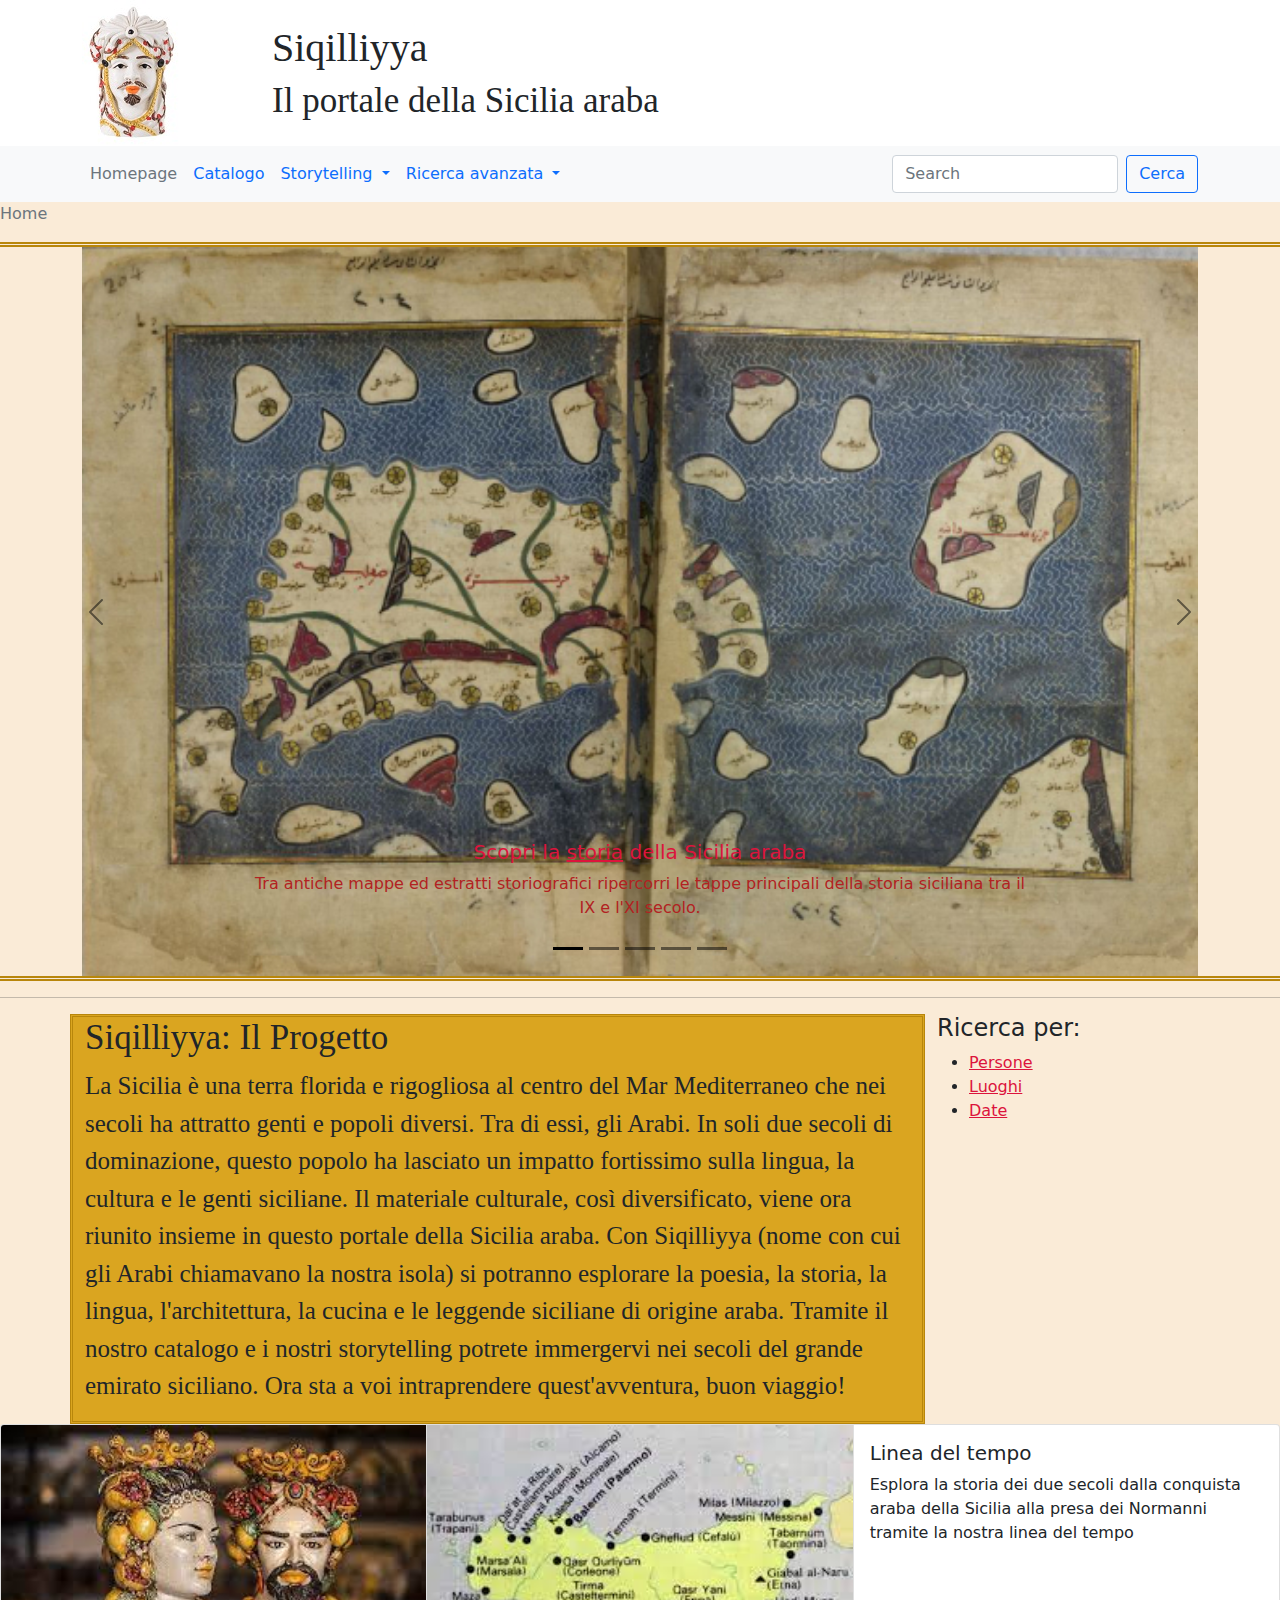
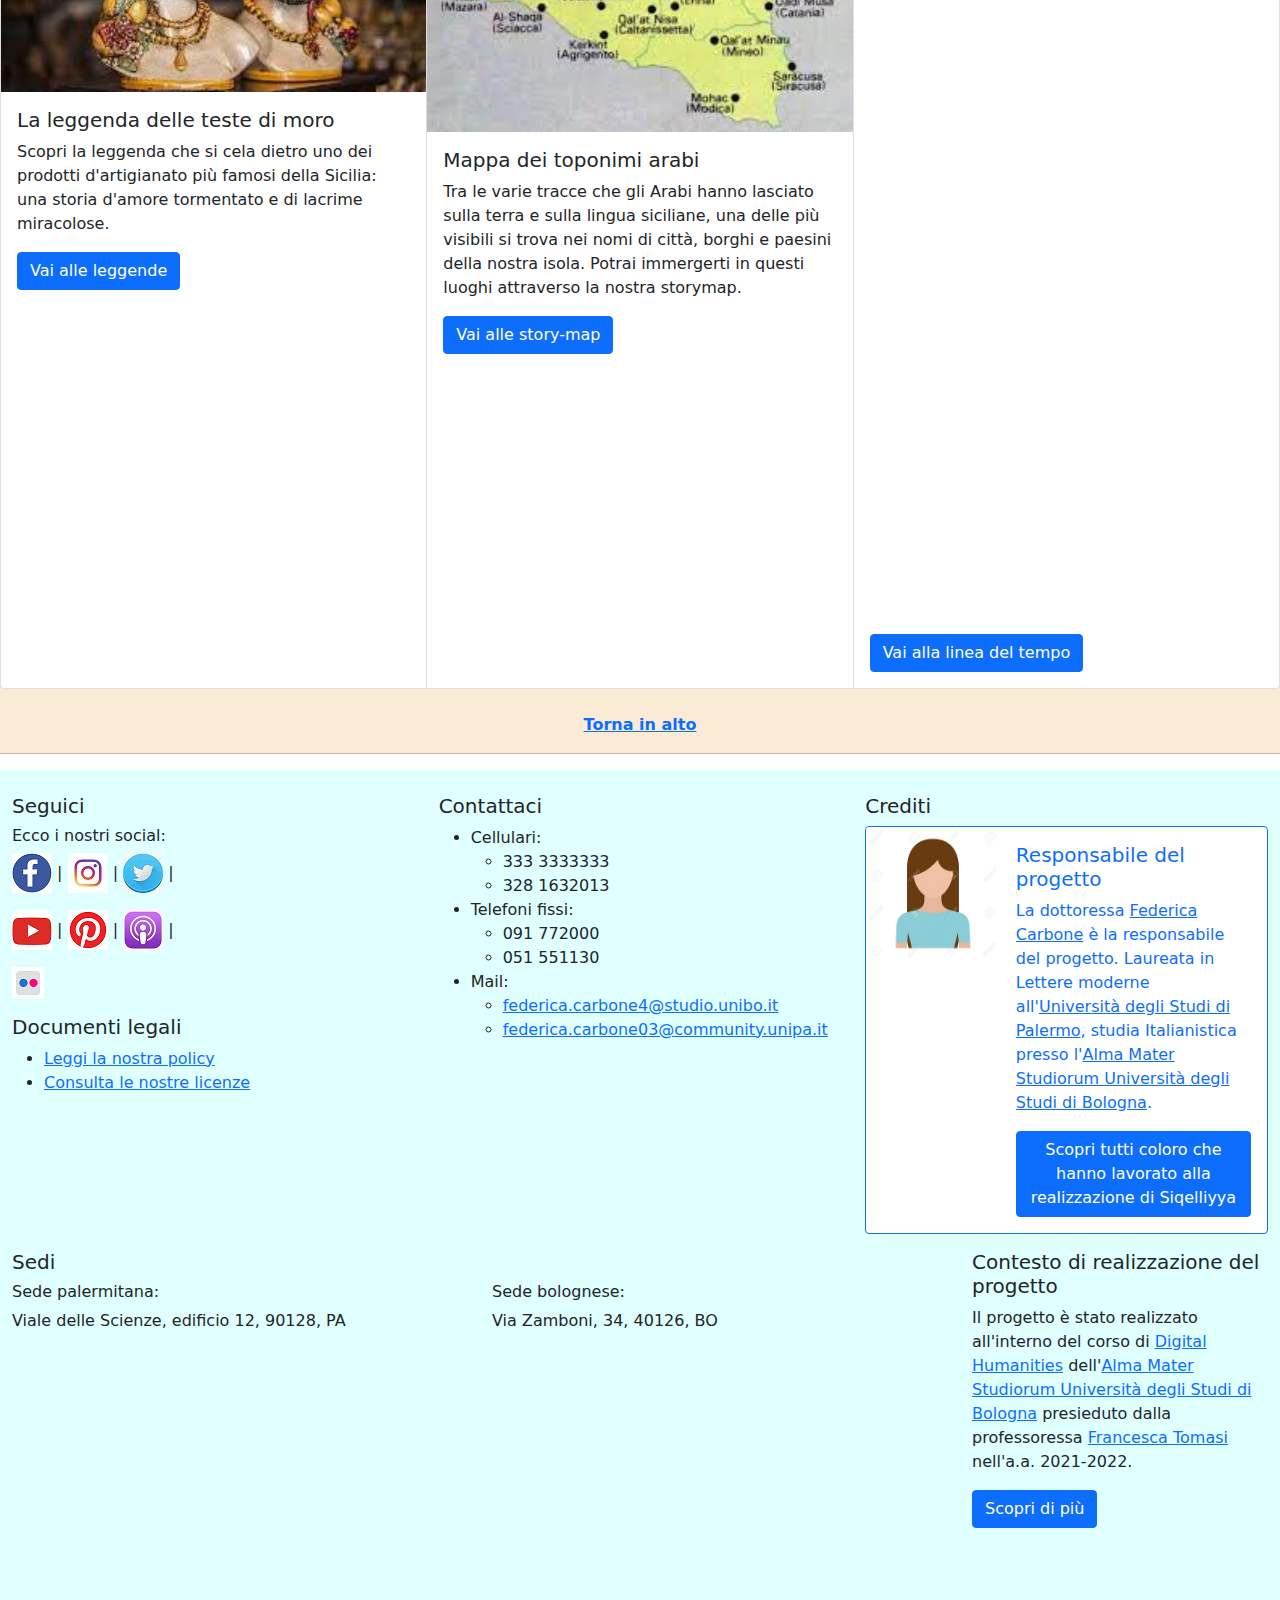
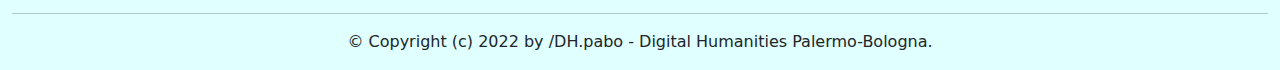
==== index.html @ 3240d675 "crediti_immagini" ====
<!DOCTYPE html>
<html>
	<head>
		<title>Siqilliyya | Il portale della Sicilia araba</title>
		<meta charset="UTF-8"/>
		<link rel="stylesheet" type="text/css" href="bootstrap/css/bootstrap.min.css"/>
		<link rel="stylesheet" href="css/stile_homepage.css"/>
		<link rel="icon" type="image/x-icon" href="immagini/logo-sicilia.ico"/>
	</head>
	<body>
		<header>
			<span id="top"></span>
			<div class="container">
				<div class="row">
					<div class="col-md-2">
						<img src="immagini/testa_di_moro_logo_2.jpg" alt="logo">
					</div>
					<div class="col-md-10">
						<br/>
						<h1>Siqilliyya</h1>
						<h3>Il portale della Sicilia araba</h3>
					</div>
				</div>
			</div>
			</hr>
		</header>
		<main>
			<section class="testata" id="testata">
				<nav class="navbar navbar-expand-lg bg-light">
  					<div class="container">
    					<div class="collapse navbar-collapse" id="navbarSupportedContent">
      						<ul class="navbar-nav me-auto mb-2 mb-lg-0">
        						<li class="nav-item">
          							<a class="nav-link disabled" aria-current="page" href="#">Homepage</a>
        						</li>
        						<li class="nav-item">
          							<a class="nav-link" href="catalogo.html">Catalogo</a>
        						</li>
        						<li class="nav-item dropdown">
          							<a class="nav-link dropdown-toggle" href="#" id="navbarDropdown" role="button" data-bs-toggle="dropdown" aria-expanded="false">
            							Storytelling
          							</a>
          							<ul class="dropdown-menu" aria-labelledby="navbarDropdown">
            							<li><a class="dropdown-item" href="#">Mappe</a></li>
            							<li><a class="dropdown-item" href="#">Linee del tempo</a></li>
            							<li><hr class="dropdown-divider"></li>
            							<li><a class="dropdown-item" href="#">Esplora la Sicilia araba in VR scene</a></li>
          							</ul>
        						</li>
        						<li class="nav-item dropdown">
          							<a class="nav-link dropdown-toggle" href="#" id="navbarDropdown" role="button" data-bs-toggle="dropdown" aria-expanded="false">
            							Ricerca avanzata
          							</a>
          							<ul class="dropdown-menu" aria-labelledby="navbarDropdown">
            							<li><a class="dropdown-item" href="#">Per persone</a></li>
            							<li><a class="dropdown-item" href="#">Per luoghi</a></li>
            							<li><a class="dropdown-item" href="#">Per date</a></li>
          							</ul>
        						</li>
         					</ul>
      						<form class="d-flex" role="search">
        						<input class="form-control me-2" type="search" placeholder="Search" aria-label="Search">
        						<button class="btn btn-outline-primary" type="submit">Cerca</button>
      						</form>
    					</div>
  					</div>
				</nav>
			</section>
			<section id="briciole">
				<nav aria-label="breadcrumb">
  					<ol class="breadcrumb">
    					<li class="breadcrumb-item active" aria-current="page">Home</li>
  					</ol>
				</nav>
			</section>
			<section id="carosello">
				<div id="carouselExampleDark" class="carousel carousel-dark slide" data-bs-ride="carousel">
					<div class="carousel-indicators">
						<button type="button" data-bs-target="#carouselExampleDark" data-bs-slide-to="0" class="active" aria-current="true" aria-label="Slide 1"></button>
					    <button type="button" data-bs-target="#carouselExampleDark" data-bs-slide-to="1" aria-label="Slide 2"></button>
					    <button type="button" data-bs-target="#carouselExampleDark" data-bs-slide-to="2" aria-label="Slide 3"></button>
					    <button type="button" data-bs-target="#carouselExampleDark" data-bs-slide-to="3" aria-label="Slide 4"></button>
					    <button type="button" data-bs-target="#carouselExampleDark" data-bs-slide-to="4" aria-label="Slide 5"></button>
					</div>
					<div class="container">
						<div class="carousel-inner">
					    	<div class="carousel-item active" data-bs-interval="10000">
					      		<img src="immagini/tabula_rogeriana.jpg" class="d-block w-100" alt="Storiografia" title="Immagine tratta da Wikimedia Commons [[File:Tabula Rogeriana - Map of Sicily.jpg|thumb|Tabula Rogeriana - Map of Sicily]]">
						    	<div class="carousel-caption d-none d-md-block">
						        	<h5>Scopri la <a href="#">storia</a> della Sicilia araba</h5>
						        	<p>Tra antiche mappe ed estratti storiografici ripercorri le tappe principali della storia siciliana tra il IX e l'XI secolo.</p>
						    	</div>
					    	</div>
					    	<div class="carousel-item" data-bs-interval="2000">
					    		<img src="immagini/poesia2.jpg" class="d-block w-100" alt="Poesia" title="Immagine tratta da un tweet di Alessandro D'Avenia">
					      		<div class="carousel-caption d-none d-md-block">
					        		<h5>Scopri i <a href="#">poeti</a> arabi di Sicilia</h5>
					        		<p>Troverai le traduzioni delle più belle poesie della Sicilia araba.</p>
					      		</div>
					    	</div>
					    	<div class="carousel-item">
					      		<img src="immagini/chiostro_monreale.jpg" class="d-block w-100" alt="Architettura" title="Immagine tratta da Uncovered Sicily">
					      		<div class="carousel-caption d-none d-md-block" id="monreale">
					        		<h5>Scopri l'<a href="#">architettura</a> arabo-normanna</h5>
					        		<p>Attraverso le immagini ed una mappa interattiva ti sembrerà di passeggiare per le vie della Palermo arabo-normanna.</p>
					      		</div>
					    	</div>
					   	 	<div class="carousel-item">
					      		<img src="immagini/couscous.jpg" class="d-block w-100" alt="Cucina" title="Immagine tratta da blog.cookaround.com/blumirtillo">
					      		<div class="carousel-caption d-none d-md-block">
					        		<h5>Scopri le influenze arabe nella <a href="#">cucina</a> siciliana</h5>
					        		<p>Dal cous cous alla cubbaita, dalla caponata al cannolo... Attraverso le nostre ricette assapora gli influssi arabi sulla cucina siciliana.</p>
					      		</div>
					    	</div>
					    	<div class="carousel-item">
					      		<img src="immagini/lingue_a_confronto.jpeg" class="d-block w-100" alt="Linguistica" title="Immagine originale realizzata con PowerPoint">
					      		<div class="carousel-caption d-none d-md-block">
					        		<h5>Scopri le tracce dell'Arabo nei <a href="#">dialetti</a> siciliani</h5>
					        		<p>Cognomi, toponimi, parole quotidiane o dimenticate dei Siciliani, discendenti dei Saraceni.</p>
					      		</div>
					    	</div>
						</div>
					</div>
					<button class="carousel-control-prev" type="button" data-bs-target="#carouselExampleDark" data-bs-slide="prev">
					    <span class="carousel-control-prev-icon" aria-hidden="true"></span>
					    <span class="visually-hidden">Precedente</span>
					</button>
					<button class="carousel-control-next" type="button" data-bs-target="#carouselExampleDark" data-bs-slide="next">
					    <span class="carousel-control-next-icon" aria-hidden="true"></span>
					    <span class="visually-hidden">Successivo</span>
					</button>
				</div>
			</section>
			<section id="presentazione">
				<hr>
				<div class="container">
					<div class="row">
						<div class="col-md-9" id="progetto">
							<h3 id="titolo_progetto">Siqilliyya: Il Progetto</h3>
							<p id="testo_progetto">La Sicilia è una terra florida e rigogliosa al centro del Mar Mediterraneo che nei secoli ha attratto genti e popoli diversi. Tra di essi, gli Arabi. In soli due secoli di dominazione, questo popolo ha lasciato un impatto fortissimo sulla lingua, la cultura e le genti siciliane. Il materiale culturale, così diversificato, viene ora riunito insieme in questo portale della Sicilia araba. Con Siqilliyya (nome con cui gli Arabi chiamavano la nostra isola) si potranno esplorare la poesia, la storia, la lingua, l'architettura, la cucina e le leggende siciliane di origine araba. Tramite il nostro catalogo e i nostri storytelling potrete immergervi nei secoli del grande emirato siciliano. Ora sta a voi intraprendere quest'avventura, buon viaggio!</p>
						</div>
						<div class="col-md-3">
							<h4>Ricerca per:</h4>
							<ul>
								<li><a href="#">Persone</a></li>
								<li><a href="#">Luoghi</a></li>
								<li><a href="#">Date</a></li>
							</ul>
						</div>
					</div>
				</div>
			</section>
			<section id="cards">
				<div class="card-group">
  					<div class="card">
    					<img src="immagini/teste_di_moro_3.jpg" class="card-img-top" alt="Leggende" title="Immagine tratta da BB22">
    					<div class="card-body">
      						<h5 class="card-title">La leggenda delle teste di moro</h5>
      						<p class="card-text">Scopri la leggenda che si cela dietro uno dei prodotti d'artigianato più famosi della Sicilia: una storia d'amore tormentato e di lacrime miracolose.</p>
      						<a href="#" class="btn btn-primary">Vai alle leggende</a>
    					</div>
  					</div>
  					<div class="card">
    					<img src="immagini/toponimi.jpg" class="card-img-top" alt="toponimi" title="Immagine tratta da Nuovo Sud">
    					<div class="card-body">
      						<h5 class="card-title">Mappa dei toponimi arabi</h5>
      						<p class="card-text">Tra le varie tracce che gli Arabi hanno lasciato sulla terra e sulla lingua siciliane, una delle più visibili si trova nei nomi di città, borghi e paesini della nostra isola. Potrai immergerti in questi luoghi attraverso la nostra storymap.</p>
      						<a href="#" class="btn btn-primary">Vai alle story-map</a>
    					</div>
  					</div>
  					<div class="card">
    					<div class="card-body">
      						<h5 class="card-title">Linea del tempo</h5>
      						<p class="card-text">Esplora la storia dei due secoli dalla conquista araba della Sicilia alla presa dei Normanni tramite la nostra linea del tempo</p>
      						<p><iframe src='https://cdn.knightlab.com/libs/timeline3/latest/embed/index.html?source=1vl5RBCYtblyzmoqwrYj-UDU_9cES_SzyywRX2zq_ZBI&font=Default&lang=it&initial_zoom=2&height=650' width='100%' height='650' webkitallowfullscreen mozallowfullscreen allowfullscreen frameborder='0'></iframe></p>
      						<a href="https://cdn.knightlab.com/libs/timeline3/latest/embed/index.html?source=1vl5RBCYtblyzmoqwrYj-UDU_9cES_SzyywRX2zq_ZBI&font=Default&lang=it&initial_zoom=2&height=650" class="btn btn-primary">Vai alla linea del tempo</a>
      					</div>
  					</div>
				</div>
			</section>
			<br/>
			<div class="container" id="back_to_top">
				<div class="row">
					<div class="col-md-12"><a href="#top"><strong>Torna in alto</strong></a></div>
				</div>
			</div>
			<hr/>
		</main>
		<footer>
			<br/>
			<div class="container-fluid">	
				<div class="row">
					<div class="col-md-4">	
						<h5>Seguici</h5>
						<h6>Ecco i nostri social:</h6>
						<p><a href="#"><img src="immagini/facebook.png" title="Facebook" /></a> | <a href="#"><img src="immagini/instagram.jpg" title="Instagram" /></a> | <a href="#"><img src="immagini/twitter.jpg" title="Twitter" /></a> | </p>
						<p><a href="#"><img src="immagini/youtube.png" title="YouTube" /></a> | <a href="#"><img src="immagini/pinterest.png" title="Pinterest" /></a> | <a href="#"><img src="immagini/itunes.png" title="I-Tunes" /></a> | </p>
						<p><a href="#"><img src="immagini/flickr.png" title="Flickr" /></a></p>
						<h5>Documenti legali</h5>
						<ul>
							<li><a href="#">Leggi la nostra policy</a></li>
							<li><a href="#">Consulta le nostre licenze</a></li>
						</ul>
					</div>
					<div class="col-md-4">
						<h5>Contattaci</h5>
						<ul>
							<li>Cellulari:
								<ul>
									<li>333 3333333</li>
									<li>328 1632013</li>
								</ul>
							</li>
							<li>Telefoni fissi:
								<ul>
									<li>091 772000</li>
									<li>051 551130</li>
								</ul>
							</li>
							<li>Mail:
								<ul>
									<li><a href="#">federica.carbone4@studio.unibo.it</a></li>
									<li><a href="#">federica.carbone03@community.unipa.it</a></li>
								</ul>
							</li>
						</ul>
					</div>
					<div class="col-md-4">
						<h5>Crediti</h5>
						<div class="card border-primary mb-3" style="max-width: 540px;">
  							<div class="row g-0">
    							<div class="col-md-4">
      								<img src="immagini/donna.png" class="img-fluid rounded-start" alt="Federica_Carbone" title="Immagine tratta da it.123rf.com">
    							</div>
    							<div class="col-md-8">
      								<div class="card-body text-primary">
        								<h5 class="card-title">Responsabile del progetto</h5>
        								<p class="card-text">La dottoressa <a href="">Federica Carbone</a> è la responsabile del progetto. Laureata in Lettere moderne all'<a href="#">Università degli Studi di Palermo</a>, studia Italianistica presso l'<a href="">Alma Mater Studiorum Università degli Studi di Bologna</a>.</p>
        								<a href="#" class="btn btn-primary">Scopri tutti coloro che hanno lavorato alla realizzazione di Siqelliyya</a>
      								</div>
    							</div>
  							</div>
						</div>
					</div>
				</div>
				<div class="row">
					<div class="col-md-9">
						<h5>Sedi</h5>
						<div class="row">
							<div class="col-md-6">
								<h6>Sede palermitana:</h6>
								<p>Viale delle Scienze, edificio 12, 90128, PA</p>
								<p><iframe src="https://www.google.com/maps/embed?pb=!1m14!1m8!1m3!1d12558.442365567298!2d13.3463166!3d38.102727!3m2!1i1024!2i768!4f13.1!3m3!1m2!1s0x0%3A0xcbac9ff4df2a807a!2sEdificio%2012%20-%20Scienze%20umanistiche%2C%20Lettere%20e%20Filosofia!5e0!3m2!1sit!2sit!4v1656497233109!5m2!1sit!2sit" width="300" height="225" style="border:0;" allowfullscreen="" loading="lazy" referrerpolicy="no-referrer-when-downgrade"></iframe></p>
							</div>
							<div class="col-md-6">
								<h6>Sede bolognese:</h6>
								<p>Via Zamboni, 34, 40126, BO</p>
								<p><iframe src="https://www.google.com/maps/embed?pb=!1m18!1m12!1m3!1d2845.901742406408!2d11.351446300000001!3d44.4966801!2m3!1f0!2f0!3f0!3m2!1i1024!2i768!4f13.1!3m3!1m2!1s0x477fd4bb9919533f%3A0x28bbdd19297b033a!2sVia%20Zamboni%2C%2034%2C%2040126%20Bologna%20BO!5e0!3m2!1sit!2sit!4v1656497320442!5m2!1sit!2sit" width="300" height="225" style="border:0;" allowfullscreen="" loading="lazy" referrerpolicy="no-referrer-when-downgrade"></iframe></p>
							</div>
						</div>
					</div>
					<div class="col-md-3">
						<h5>Contesto di realizzazione del progetto</h5>
						<p>Il progetto è stato realizzato all'interno del corso di <a href="">Digital Humanities</a> dell'<a href="">Alma Mater Studiorum Università degli Studi di Bologna</a> presieduto dalla professoressa <a href="">Francesca Tomasi</a> nell'a.a. 2021-2022.</p>
						<a href="#" class="btn btn-primary">Scopri di più</a>
					</div>
				</div>
				<hr/>
				<div class="row">
					<div class="col-md-12">
						<p class="text-center">© Copyright (c) 2022 by /DH.pabo - Digital Humanities Palermo-Bologna.</p>
					</div>
				</div>
			</div>
		</footer>
		<script src="bootstrap/js/bootstrap.bundle.min.js"></script>
	</body>
</html>
---- css/stile_homepage.css ----
header{
	display:inline;
}
main{
	background-color:antiquewhite;
}
h1{
	font-family:"Lucida Handwriting", fantasy;
}
#testata{
	background-color:antiquewhite;
	color:antiquewhite;
}
#carosello{
	border-top-style:double;
	border-top-color:darkgoldenrod;
	border-top-width:5px;
	border-bottom-style:double;
	border-bottom-color:darkgoldenrod;
	border-bottom-width:5px;
}
#carosello a{
	color:crimson;
}
#carosello a:hover{
	color:royalblue;
	text-shadow: 2px 2px 5px blue;
}
#carosello h5{
	color:crimson;
}
#carosello p{
	color:firebrick;
}
#monreale h5{
	color:white;
}
#monreale p{
	color:white;
}
#monreale a{
	color:white;
}
#progetto{
	background-color:goldenrod;
	font-family:'Brush Script MT', cursive;
	border-style:double;
	border-color:darkgoldenrod;
	border-width:3px;
}
h3{
	font-family:'Brush Script MT', cursive;
	font-size:35px;
}
#testo_progetto{
	font-size:25px;
}
#presentazione a{
	color:crimson;
}
#presentazione a:hover{
	color:royalblue;
}
#back_to_top{
	text-align:center;
}
footer{
	background-color:lightcyan;
}
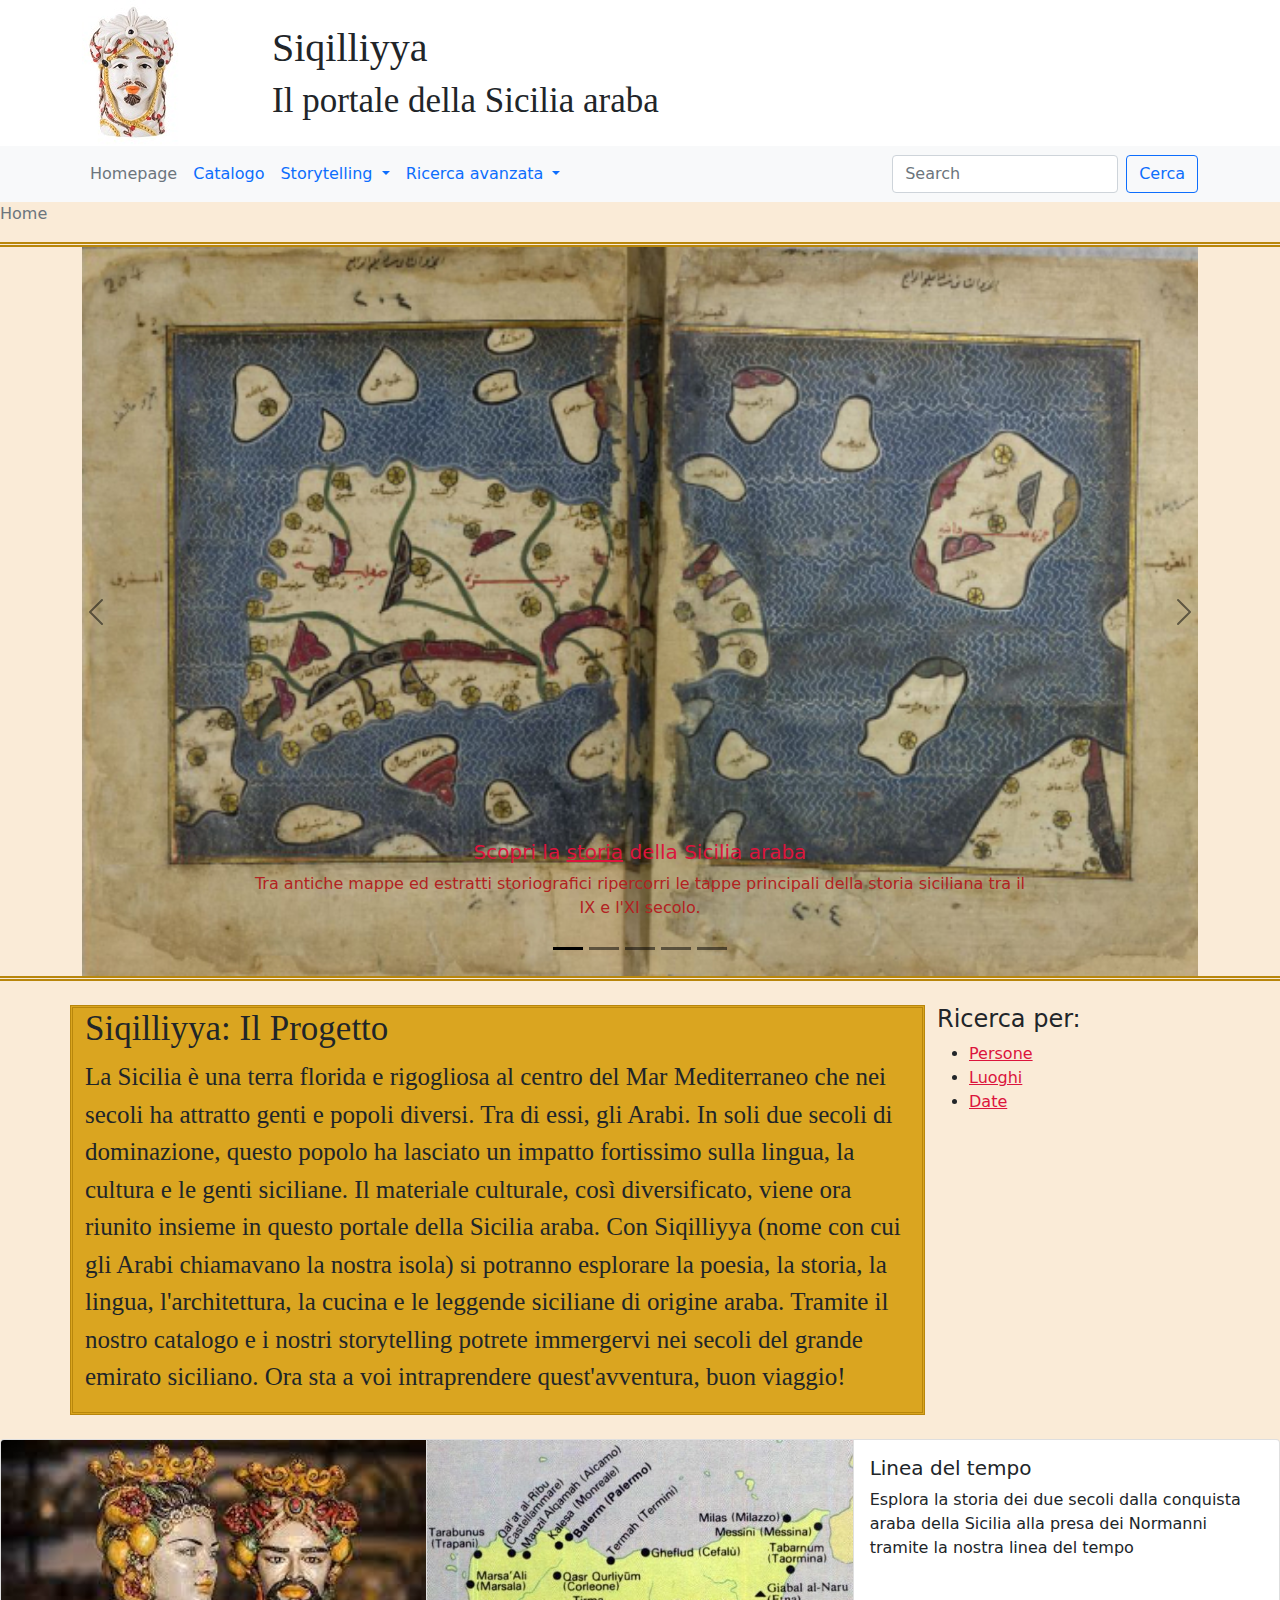
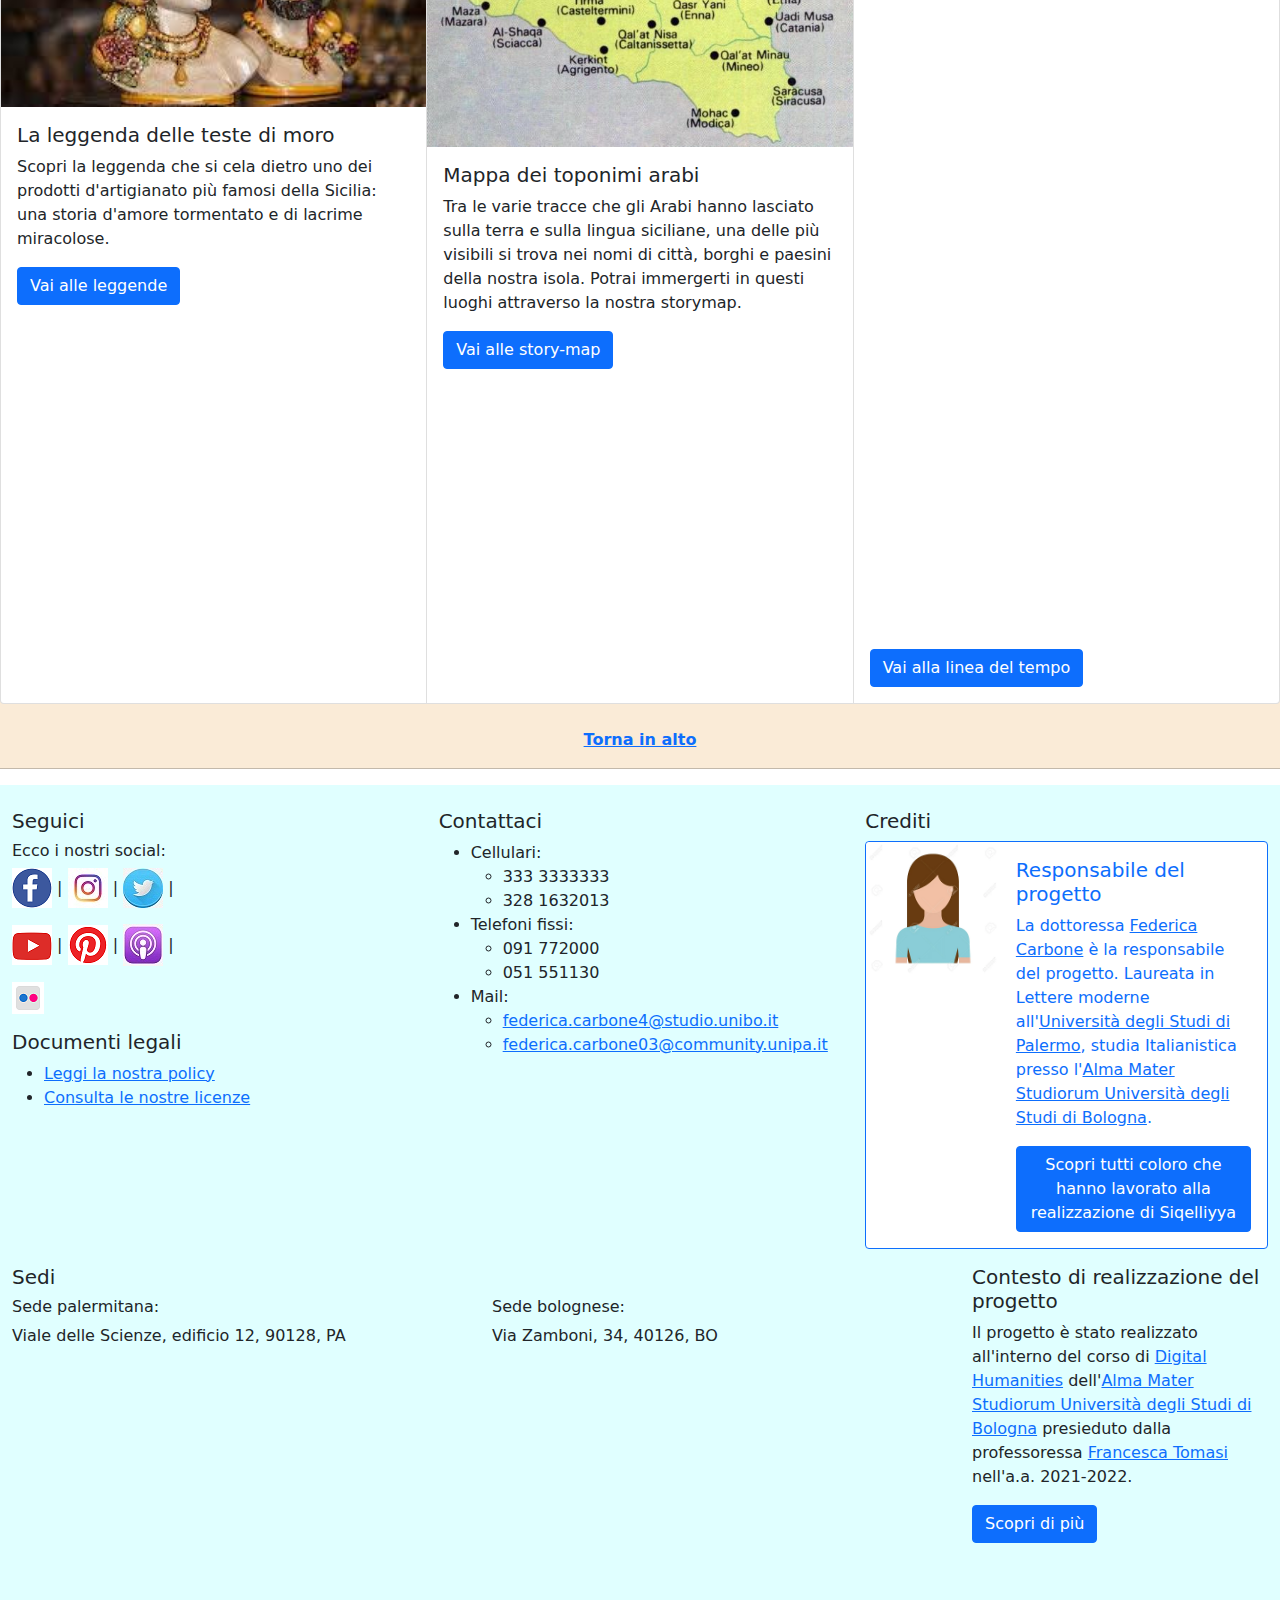
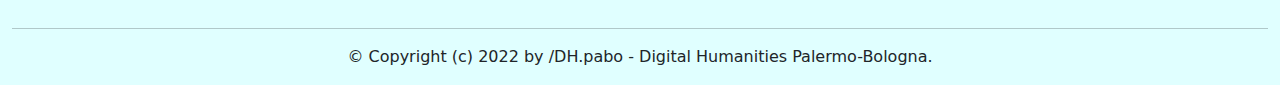
==== commit 19a94406: "dimensioni_carosello" ====
--- a/index.html
+++ b/index.html
@@ -92,7 +92,7 @@
 						    	</div>
 					    	</div>
 					    	<div class="carousel-item" data-bs-interval="2000">
-					    		<img src="immagini/poesia2.jpg" class="d-block w-100" alt="Poesia" title="Immagine tratta da un tweet di Alessandro D'Avenia">
+					    		<img src="immagini/poesia3.jpg" class="d-block w-100" alt="Poesia" title="Immagine tratta da un tweet di Alessandro D'Avenia">
 					      		<div class="carousel-caption d-none d-md-block">
 					        		<h5>Scopri i <a href="#">poeti</a> arabi di Sicilia</h5>
 					        		<p>Troverai le traduzioni delle più belle poesie della Sicilia araba.</p>
@@ -131,8 +131,8 @@
 					</button>
 				</div>
 			</section>
+			<br/>
 			<section id="presentazione">
-				<hr>
 				<div class="container">
 					<div class="row">
 						<div class="col-md-9" id="progetto">
@@ -150,6 +150,7 @@
 					</div>
 				</div>
 			</section>
+			<br/>
 			<section id="cards">
 				<div class="card-group">
   					<div class="card">
@@ -161,7 +162,7 @@
     					</div>
   					</div>
   					<div class="card">
-    					<img src="immagini/toponimi.jpg" class="card-img-top" alt="toponimi" title="Immagine tratta da Nuovo Sud">
+    					<img src="immagini/toponimi3.jpg" class="card-img-top" alt="toponimi" title="Immagine tratta da Nuovo Sud">
     					<div class="card-body">
       						<h5 class="card-title">Mappa dei toponimi arabi</h5>
       						<p class="card-text">Tra le varie tracce che gli Arabi hanno lasciato sulla terra e sulla lingua siciliane, una delle più visibili si trova nei nomi di città, borghi e paesini della nostra isola. Potrai immergerti in questi luoghi attraverso la nostra storymap.</p>
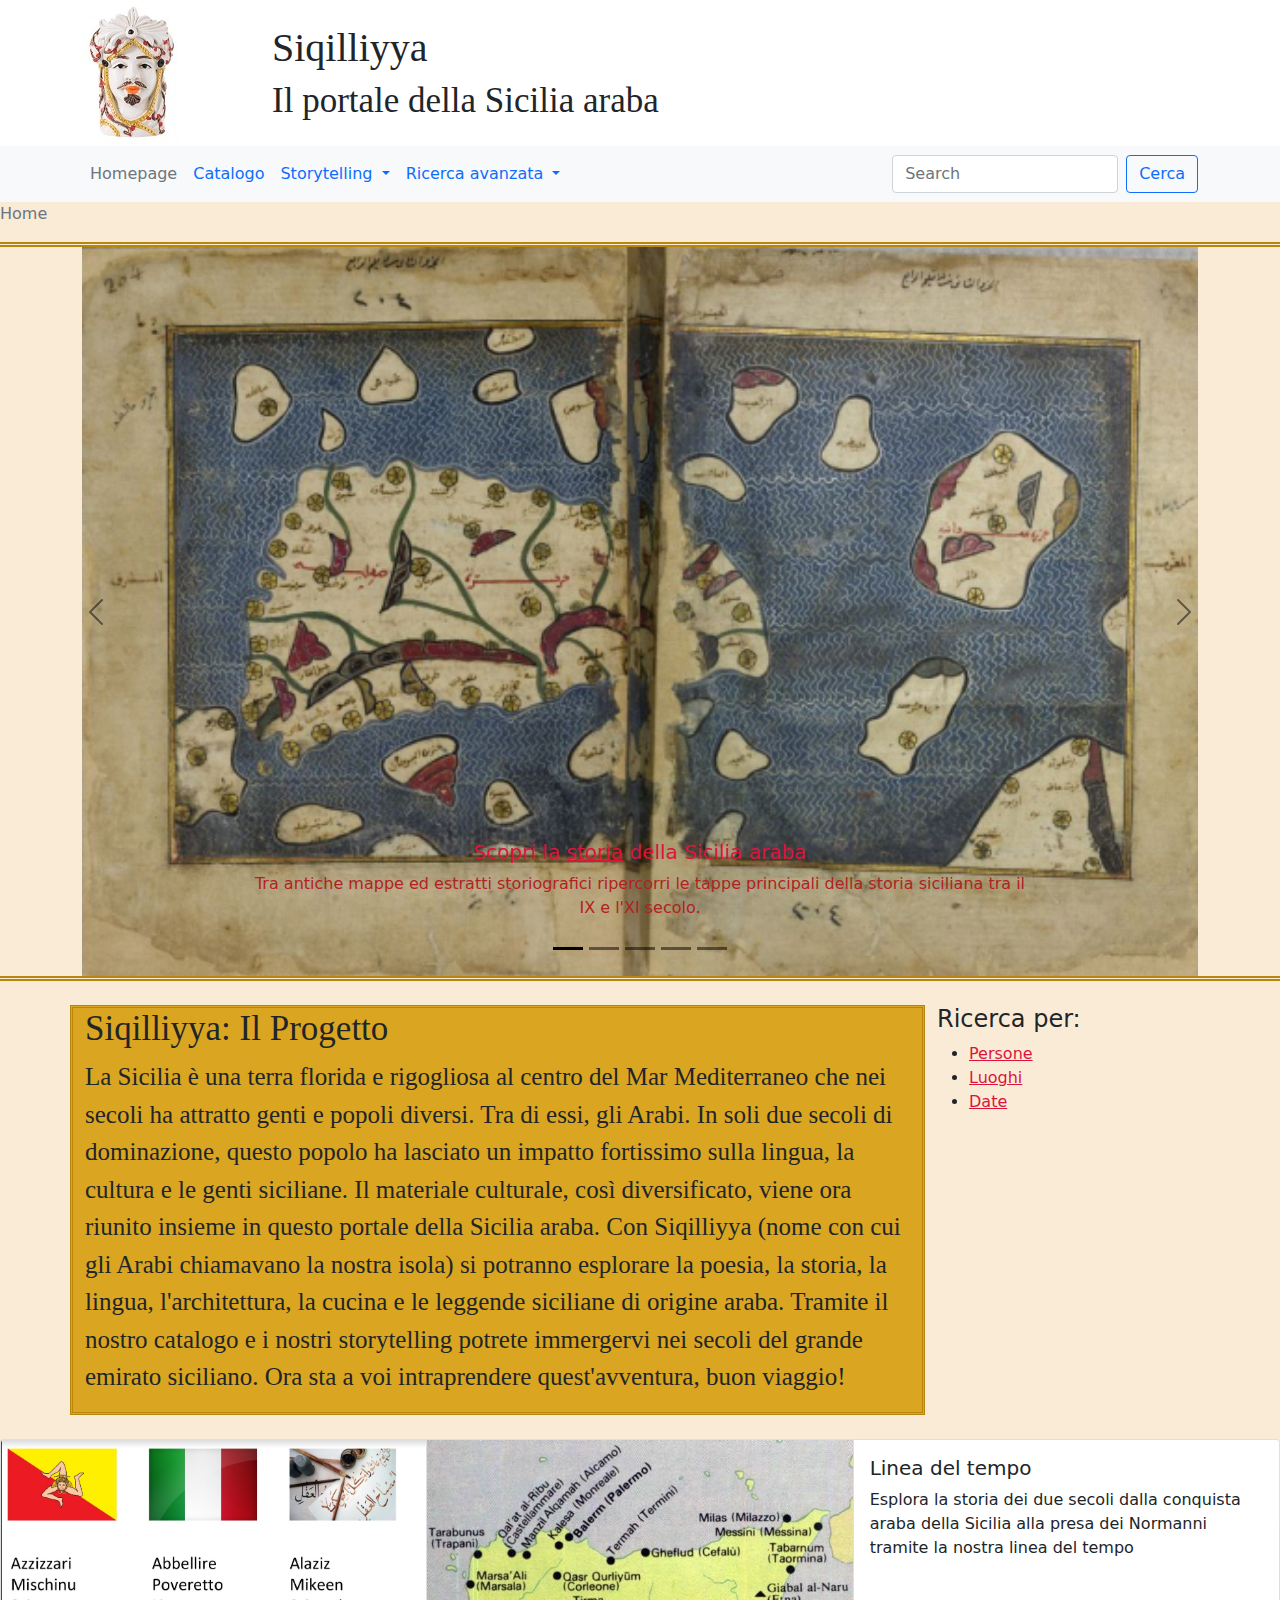
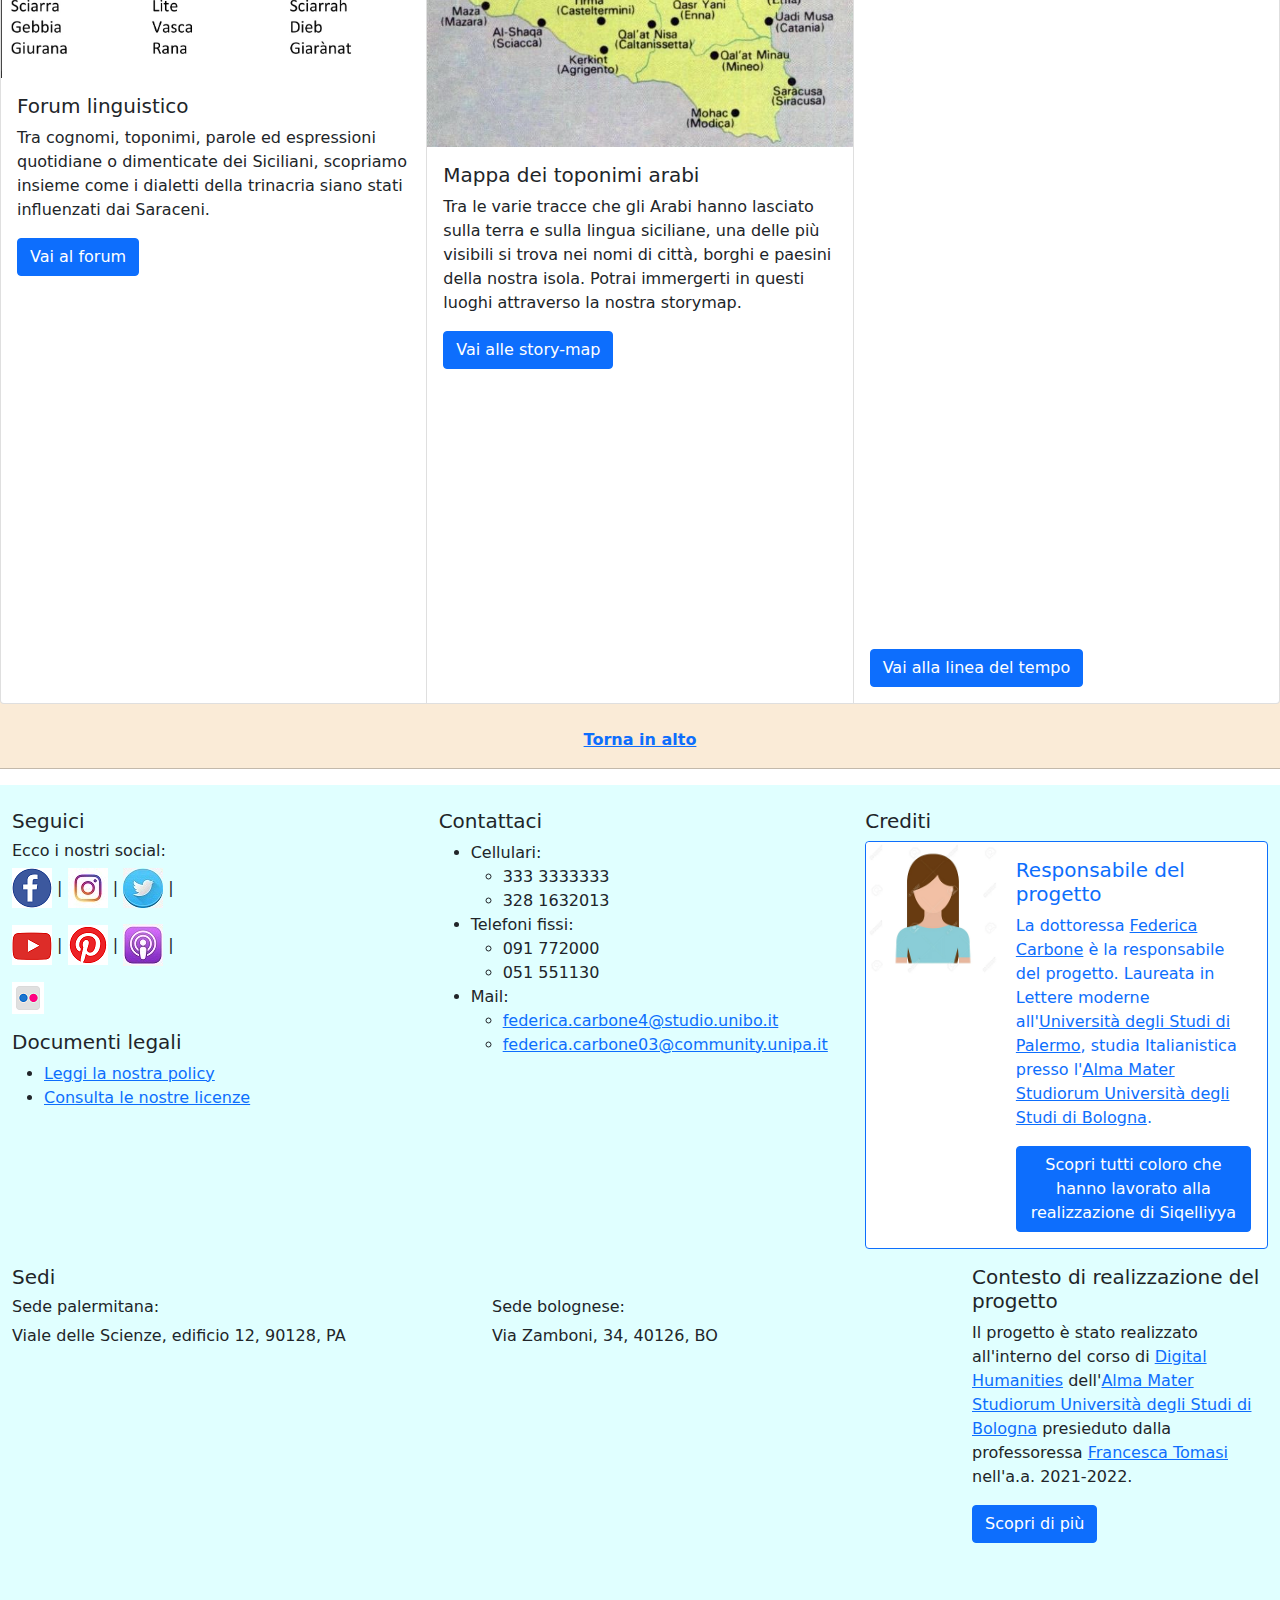
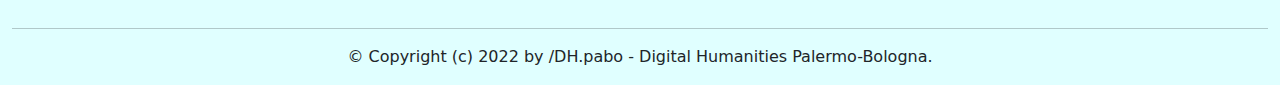
==== commit 02ad6747: "forum_linguistico" ====
--- a/index.html
+++ b/index.html
@@ -52,7 +52,7 @@
             							Ricerca avanzata
           							</a>
           							<ul class="dropdown-menu" aria-labelledby="navbarDropdown">
-            							<li><a class="dropdown-item" href="#">Per persone</a></li>
+            							<li><a class="dropdown-item" href="browsing.html">Per persone</a></li>
             							<li><a class="dropdown-item" href="#">Per luoghi</a></li>
             							<li><a class="dropdown-item" href="#">Per date</a></li>
           							</ul>
@@ -92,7 +92,7 @@
 						    	</div>
 					    	</div>
 					    	<div class="carousel-item" data-bs-interval="2000">
-					    		<img src="immagini/poesia3.jpg" class="d-block w-100" alt="Poesia" title="Immagine tratta da un tweet di Alessandro D'Avenia">
+					    		<img src="immagini/poesia4.jpg" class="d-block w-100" alt="Poesia" title="Immagine tratta da un tweet di Alessandro D'Avenia">
 					      		<div class="carousel-caption d-none d-md-block">
 					        		<h5>Scopri i <a href="#">poeti</a> arabi di Sicilia</h5>
 					        		<p>Troverai le traduzioni delle più belle poesie della Sicilia araba.</p>
@@ -113,10 +113,10 @@
 					      		</div>
 					    	</div>
 					    	<div class="carousel-item">
-					      		<img src="immagini/lingue_a_confronto.jpeg" class="d-block w-100" alt="Linguistica" title="Immagine originale realizzata con PowerPoint">
-					      		<div class="carousel-caption d-none d-md-block">
-					        		<h5>Scopri le tracce dell'Arabo nei <a href="#">dialetti</a> siciliani</h5>
-					        		<p>Cognomi, toponimi, parole quotidiane o dimenticate dei Siciliani, discendenti dei Saraceni.</p>
+					      		<img src="immagini/teste_di_moro_carosello.jpg" class="d-block w-100" alt="Leggende" title="Immagine tratta da BB22">
+					      		<div class="carousel-caption d-none d-md-block" id="teste_di_moro_carosello">
+					        		<h5>Scopri le tracce della cultura araba nelle <a href="#">leggende</a> siciliane</h5>
+					        		<p>Storie quotidiane o dimenticate dei Siciliani, discendenti dei Saraceni.</p>
 					      		</div>
 					    	</div>
 						</div>
@@ -142,7 +142,7 @@
 						<div class="col-md-3">
 							<h4>Ricerca per:</h4>
 							<ul>
-								<li><a href="#">Persone</a></li>
+								<li><a href="browsing.html">Persone</a></li>
 								<li><a href="#">Luoghi</a></li>
 								<li><a href="#">Date</a></li>
 							</ul>
@@ -154,11 +154,11 @@
 			<section id="cards">
 				<div class="card-group">
   					<div class="card">
-    					<img src="immagini/teste_di_moro_3.jpg" class="card-img-top" alt="Leggende" title="Immagine tratta da BB22">
+    					<img src="immagini/lingue_a_confronto_2.jpeg" class="card-img-top" alt="Linguistica" title="Immagine origianale realizzata tramite PowerPoint">
     					<div class="card-body">
-      						<h5 class="card-title">La leggenda delle teste di moro</h5>
-      						<p class="card-text">Scopri la leggenda che si cela dietro uno dei prodotti d'artigianato più famosi della Sicilia: una storia d'amore tormentato e di lacrime miracolose.</p>
-      						<a href="#" class="btn btn-primary">Vai alle leggende</a>
+      						<h5 class="card-title">Forum linguistico</h5>
+      						<p class="card-text">Tra cognomi, toponimi, parole ed espressioni quotidiane o dimenticate dei Siciliani, scopriamo insieme come i dialetti della trinacria siano stati influenzati dai Saraceni.</p>
+      						<a href="#" class="btn btn-primary">Vai al forum</a>
     					</div>
   					</div>
   					<div class="card">
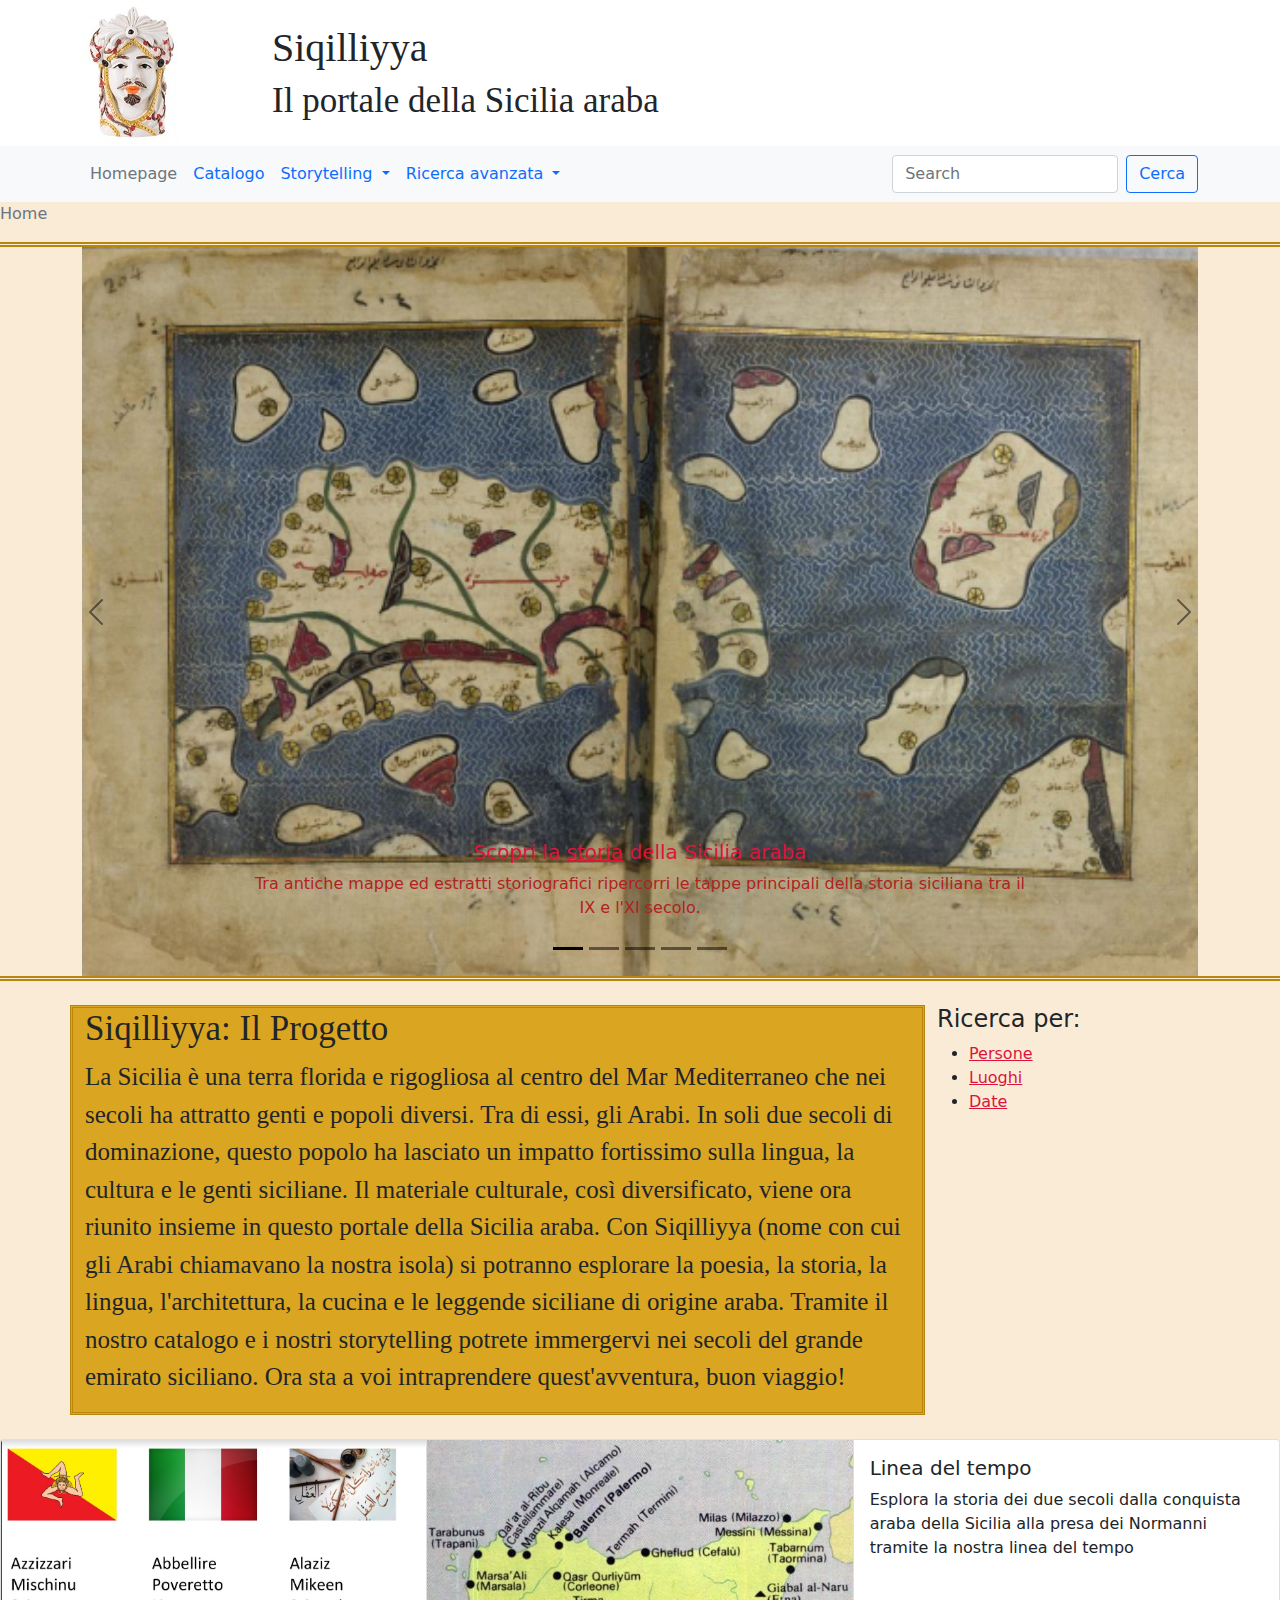
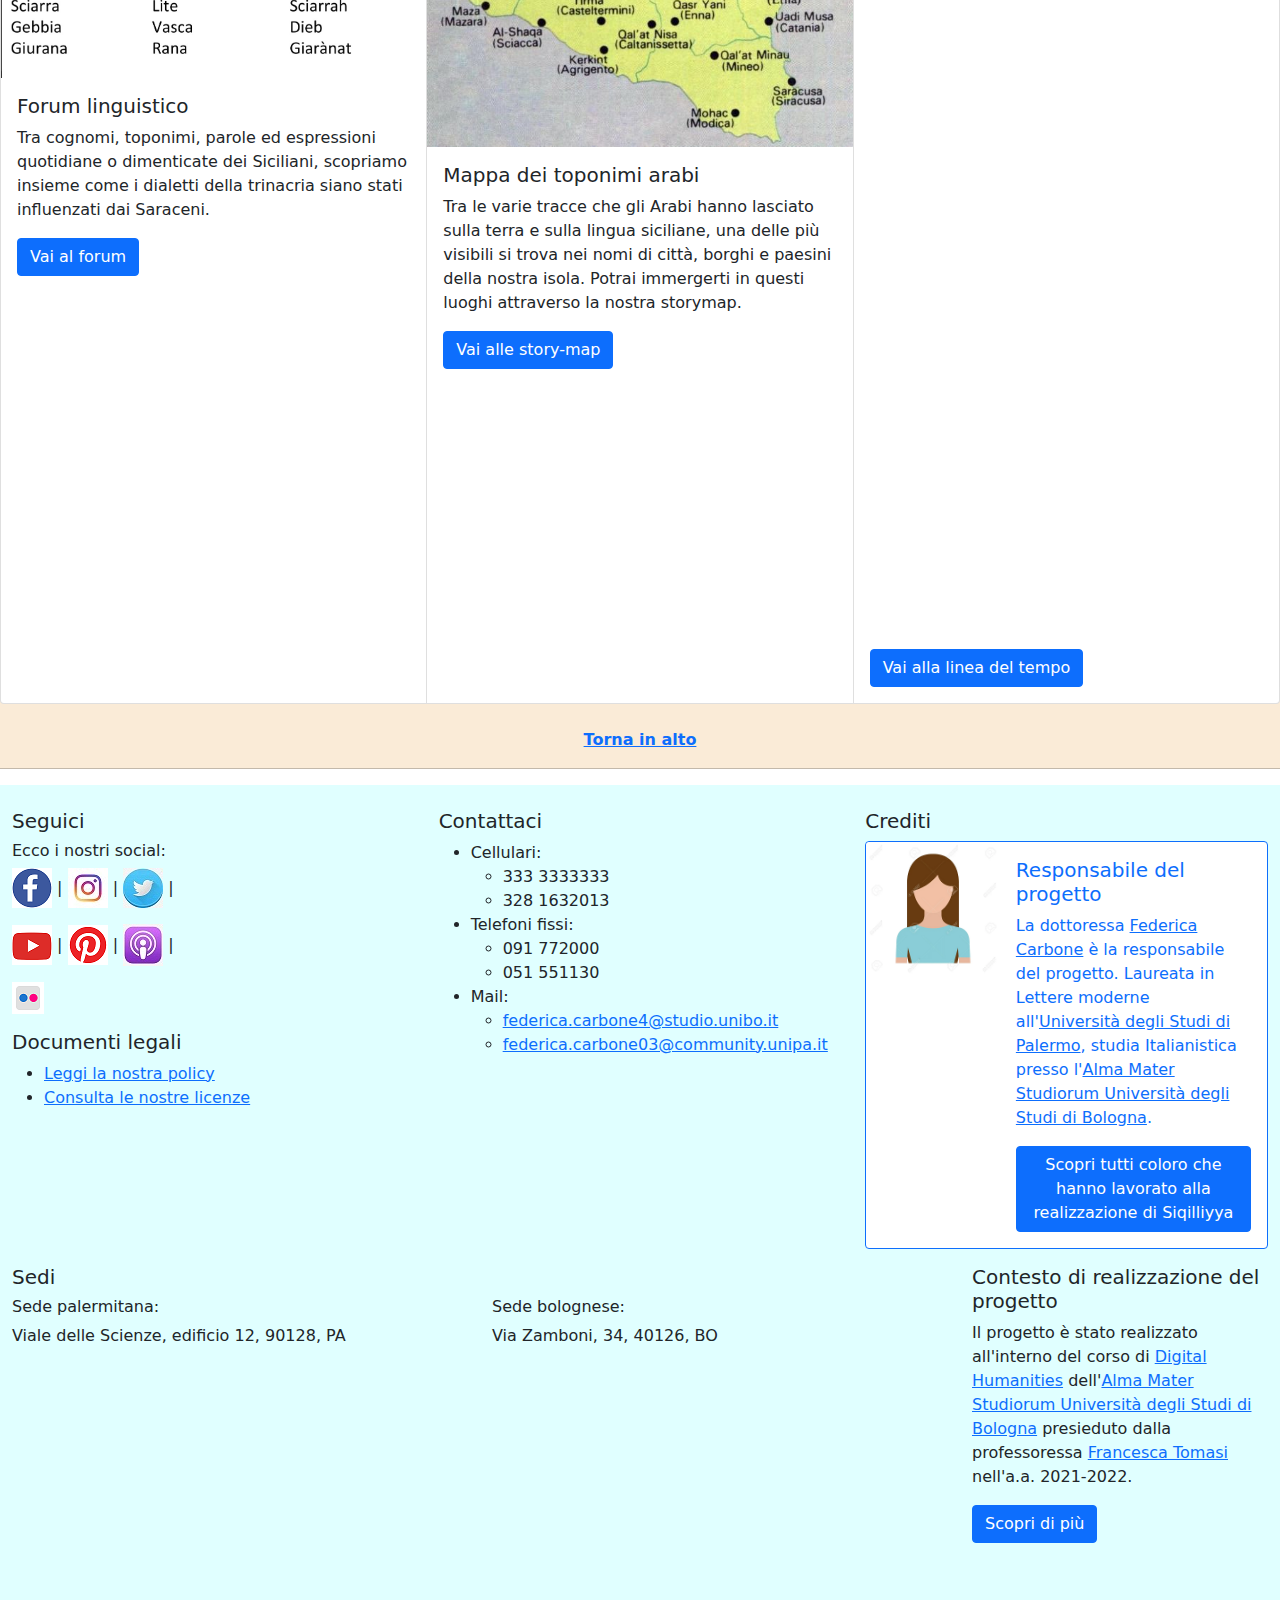
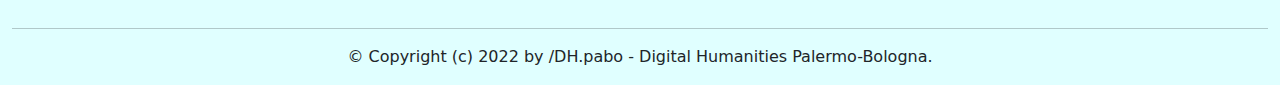
==== commit 5712814c: "errore_nel_footer" ====
--- a/index.html
+++ b/index.html
@@ -237,7 +237,7 @@
       								<div class="card-body text-primary">
         								<h5 class="card-title">Responsabile del progetto</h5>
         								<p class="card-text">La dottoressa <a href="">Federica Carbone</a> è la responsabile del progetto. Laureata in Lettere moderne all'<a href="#">Università degli Studi di Palermo</a>, studia Italianistica presso l'<a href="">Alma Mater Studiorum Università degli Studi di Bologna</a>.</p>
-        								<a href="#" class="btn btn-primary">Scopri tutti coloro che hanno lavorato alla realizzazione di Siqelliyya</a>
+        								<a href="#" class="btn btn-primary">Scopri tutti coloro che hanno lavorato alla realizzazione di Siqilliyya</a>
       								</div>
     							</div>
   							</div>
